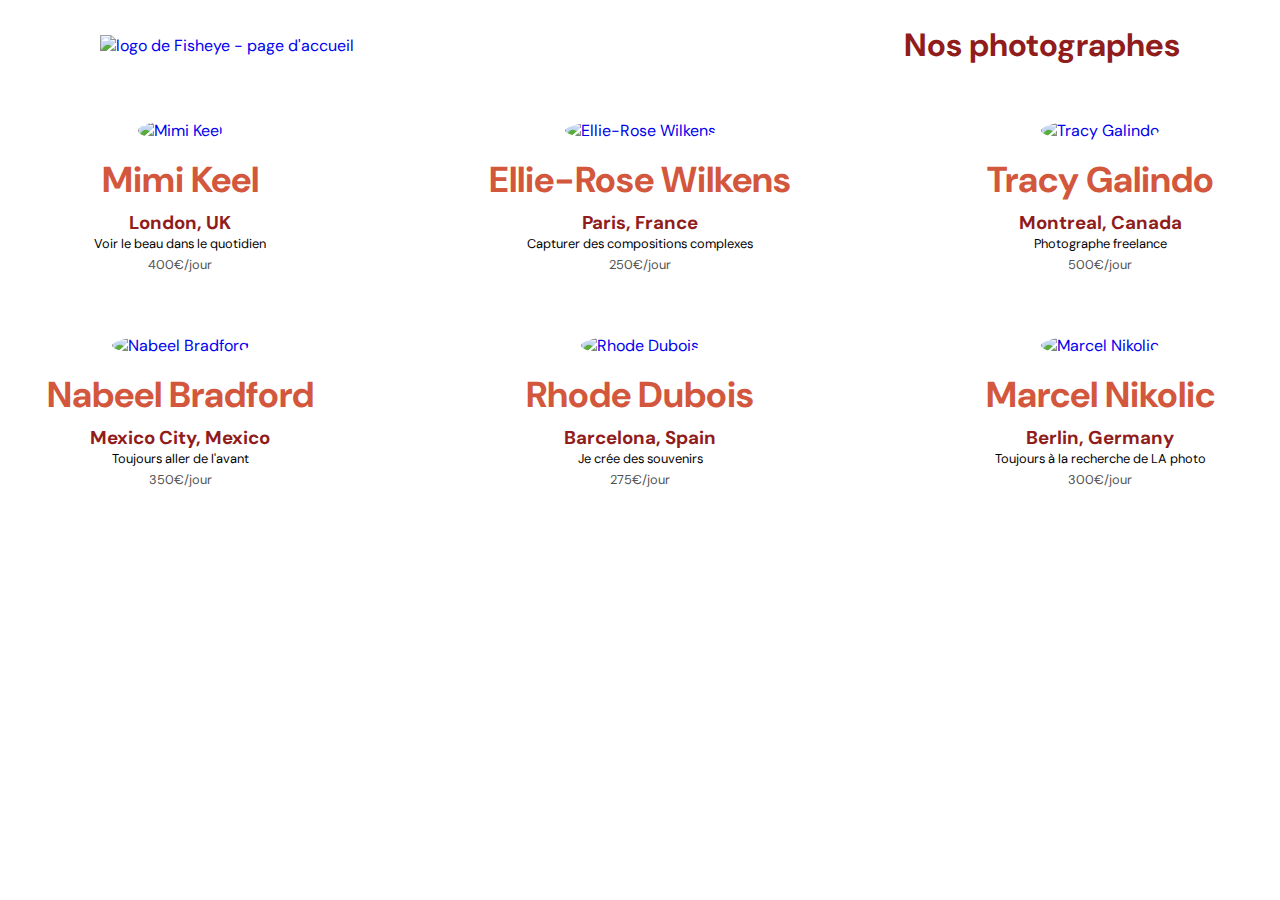
==== index.html @ 4d754cc1 "main: formatting code with prettier" ====
<!DOCTYPE html>

<html lang="fr">
  <head>
    <meta charset="utf-8" />
    <title>Fisheye</title>
    <link rel="icon" type="image/png" href="assets/favicon.png" />
    <link
      href="https://fonts.googleapis.com/css?family=DM+Sans&display=swap"
      rel="stylesheet"
    />
    <link
      href="https://necolas.github.io/normalize.css/8.0.1/normalize.css"
      rel="stylesheet"
    />
    <link href="css/index.css" rel="stylesheet" type="text/css" />
  </head>

  <body>
    <header role="none">
      <a href="index.html">
        <img
          src="assets/images/logo.png"
          class="logo"
          alt="logo de Fisheye - page d'accueil"
        />
      </a>
      <h1>Nos photographes</h1>
    </header>
    <main role="none"></main>

    <script src="scripts/factories/home/index.js"></script>
    <script src="scripts/pages/index.js"></script>
  </body>
</html>
---- css/index.css ----
@import url("style.css");

main {
  display: flex;
  justify-content: space-between;
  flex-wrap: wrap;
}

article {
  padding: 30px 0;
  width: 360px;
  height: auto;
}

a {
  text-decoration: none;
}

figure {
  margin: 0;
  text-align: center;
}

figure img {
  border-radius: 50%;
  object-fit: cover;
  height: 200px;
  width: 200px;
}

figcaption {
  line-height: 1.3rem;
}

h1 {
  color: #901c1c;
}

h2 {
  margin: 15px 0 10px 0;
  color: #d3573c;
  font-size: 36px;
}

h3 {
  margin: 0;
  color: #901c1c;
}

p {
  margin: 0;
  font-size: 0.8rem;
  color: #000;
}

figcaption p:nth-child(3) {
  color: #525252;
}
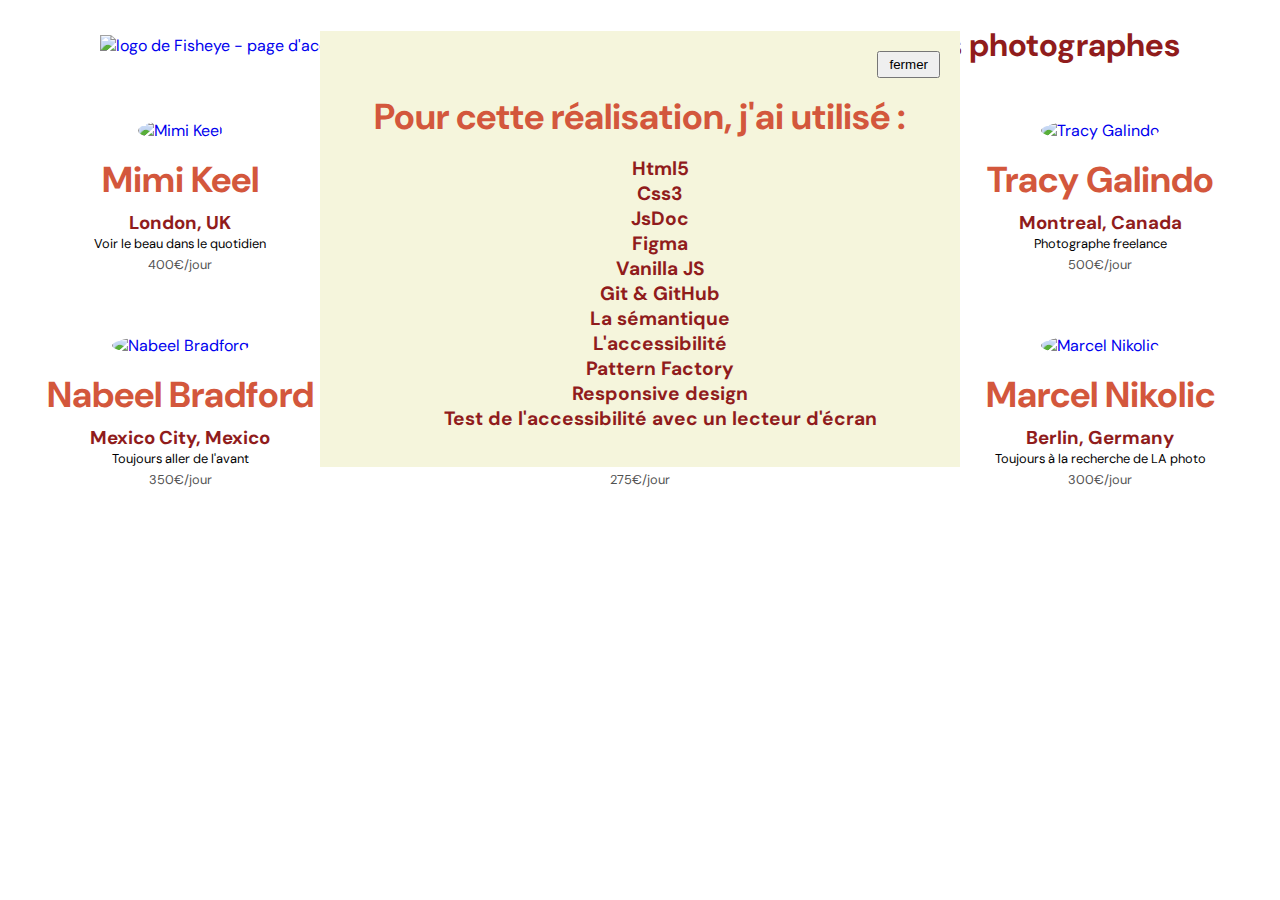
==== commit fc97a4dd: "fish-eye-prod: adding modal that displays tools used in fish-eye app" ====
--- a/index.html
+++ b/index.html
@@ -27,9 +27,36 @@
       </a>
       <h1>Nos photographes</h1>
     </header>
-    <main role="none"></main>
+
+    <main role="none">
+      <!-- modal-tools -->
+      <div class="modal-tools">
+        <div class="modal-tools-content">
+          <div class="close-modal-tools">
+            <button>fermer</button>
+          </div>
+          <div class="tech-infos">
+            <h2>Pour cette réalisation, j'ai utilisé :</h2>
+            <ul>
+              <li>Html5</li>
+              <li>Css3</li>
+              <li>JsDoc</li>
+              <li>Figma</li>
+              <li>Vanilla JS</li>
+              <li>Git & GitHub</li>
+              <li>La sémantique</li>
+              <li>L'accessibilité</li>
+              <li>Pattern Factory</li>
+              <li>Responsive design</li>
+              <li>Test de l'accessibilité avec un lecteur d'écran</li>
+            </ul>
+          </div>
+        </div>
+      </div>
+    </main>
 
     <script src="scripts/factories/home/index.js"></script>
     <script src="scripts/pages/index.js"></script>
+    <script src="scripts/utils/modalTools.js"></script>
   </body>
 </html>
--- a/css/index.css
+++ b/css/index.css
@@ -56,3 +56,39 @@
 figcaption p:nth-child(3) {
   color: #525252;
 }
+
+.modal-tools {
+  position: absolute;
+  top: 6%;
+  z-index: 2;
+  display: flex;
+  justify-content: center;
+  width: 100%;
+}
+
+.close-modal-tools {
+  text-align: right;
+}
+
+.close-modal-tools button {
+  padding: 4px 10px;
+  width: auto;
+}
+
+.tech-infos {
+  text-align: center;
+}
+
+.tech-infos li {
+  font-size: 1.2rem;
+  font-weight: 700;
+  color: #901c1c;
+  display: block;
+}
+
+.modal-tools-content {
+  padding: 20px;
+  width: 600px;
+  height: auto;
+  background-color: beige;
+}
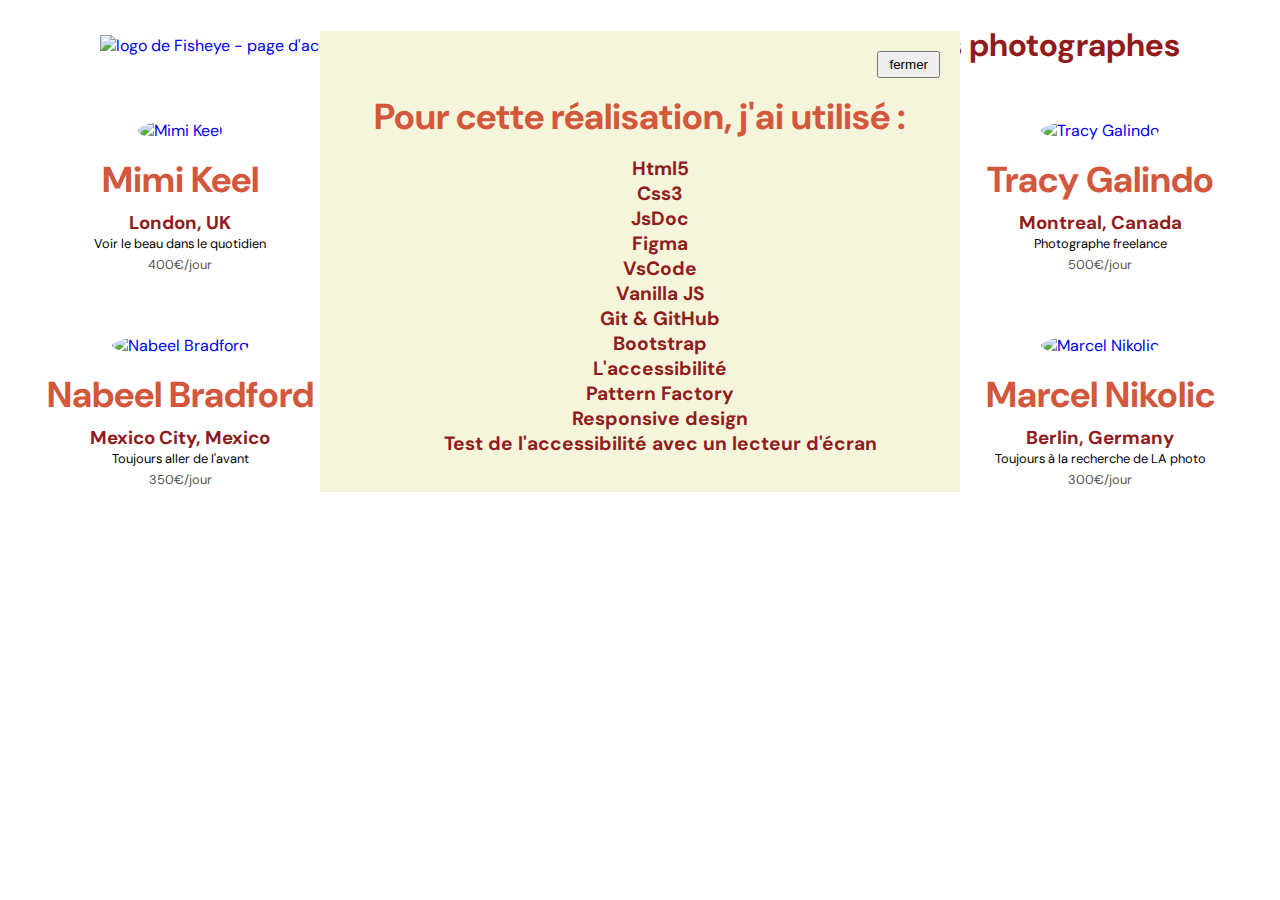
==== commit f0066f89: "fish-eye-prod: adding tool to modal" ====
--- a/index.html
+++ b/index.html
@@ -42,9 +42,10 @@
               <li>Css3</li>
               <li>JsDoc</li>
               <li>Figma</li>
+              <li>VsCode</li>
               <li>Vanilla JS</li>
               <li>Git & GitHub</li>
-              <li>La sémantique</li>
+              <li>Bootstrap</li>
               <li>L'accessibilité</li>
               <li>Pattern Factory</li>
               <li>Responsive design</li>
